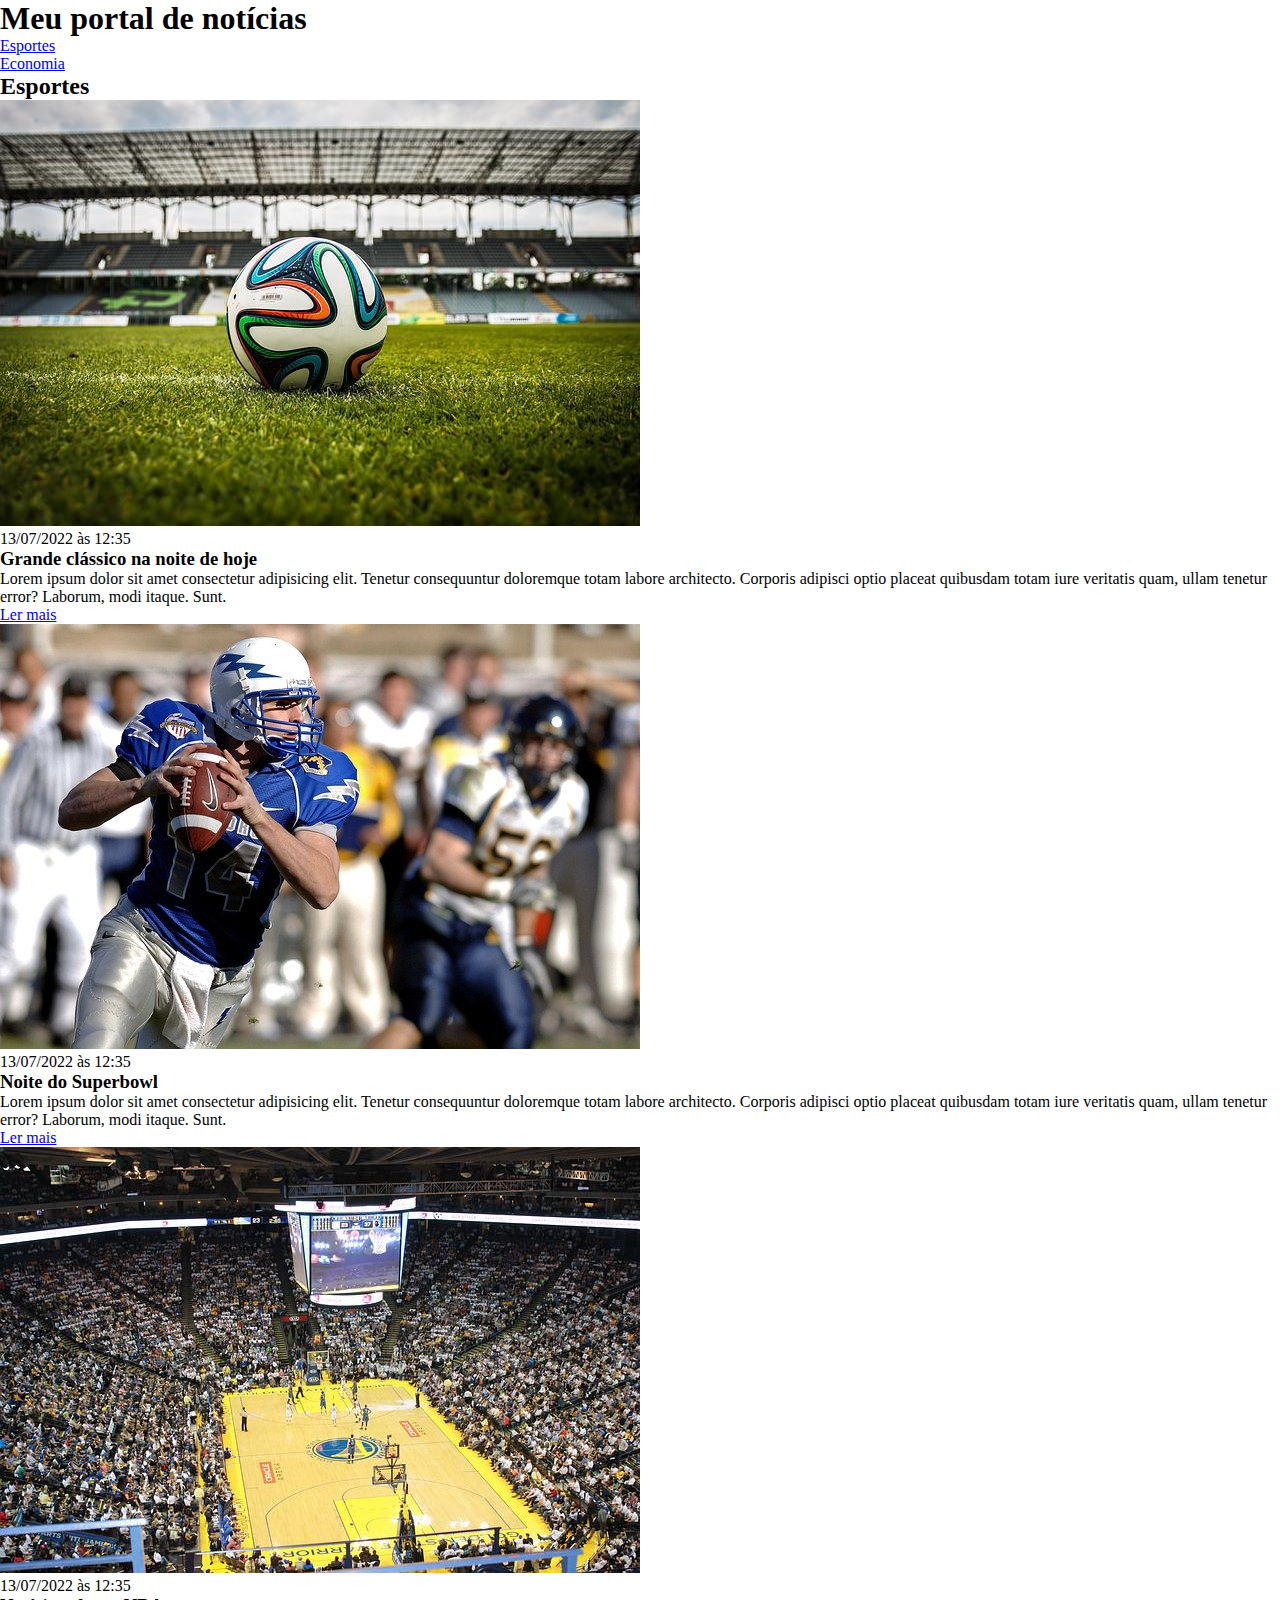
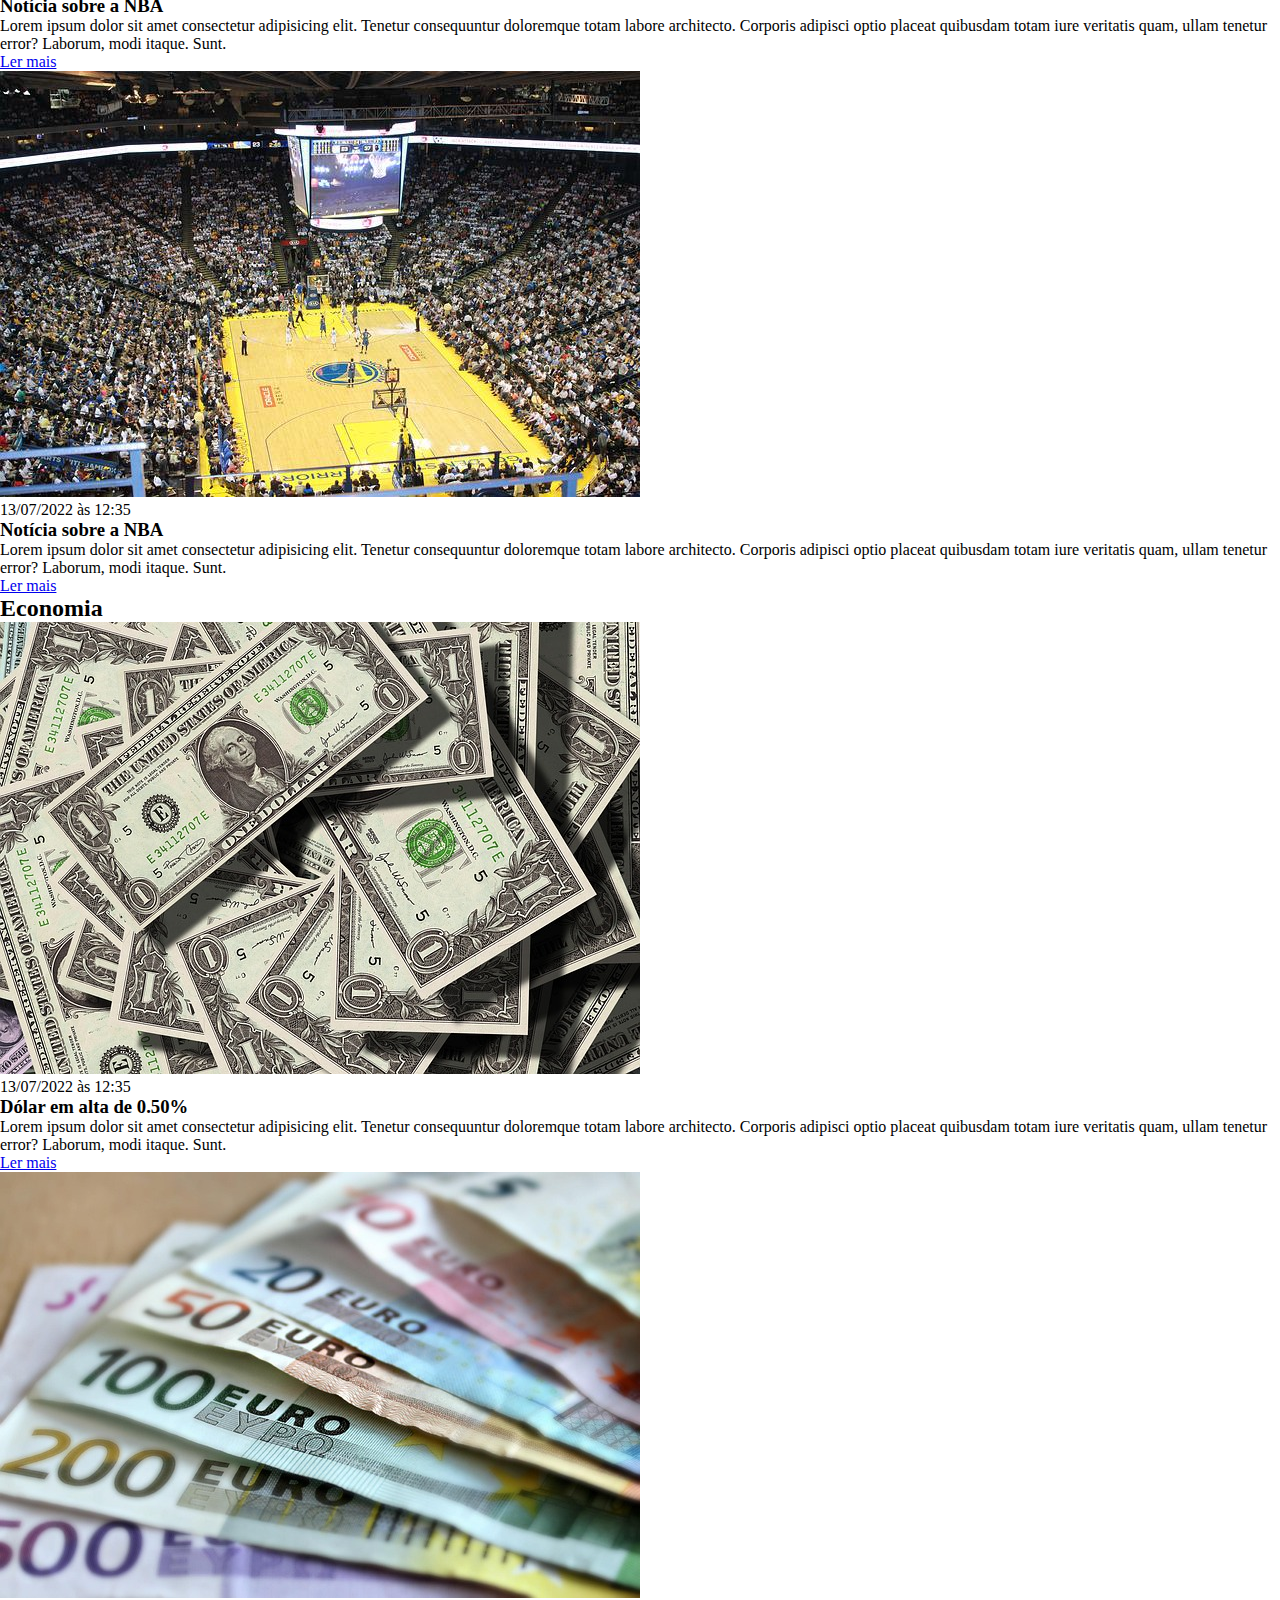
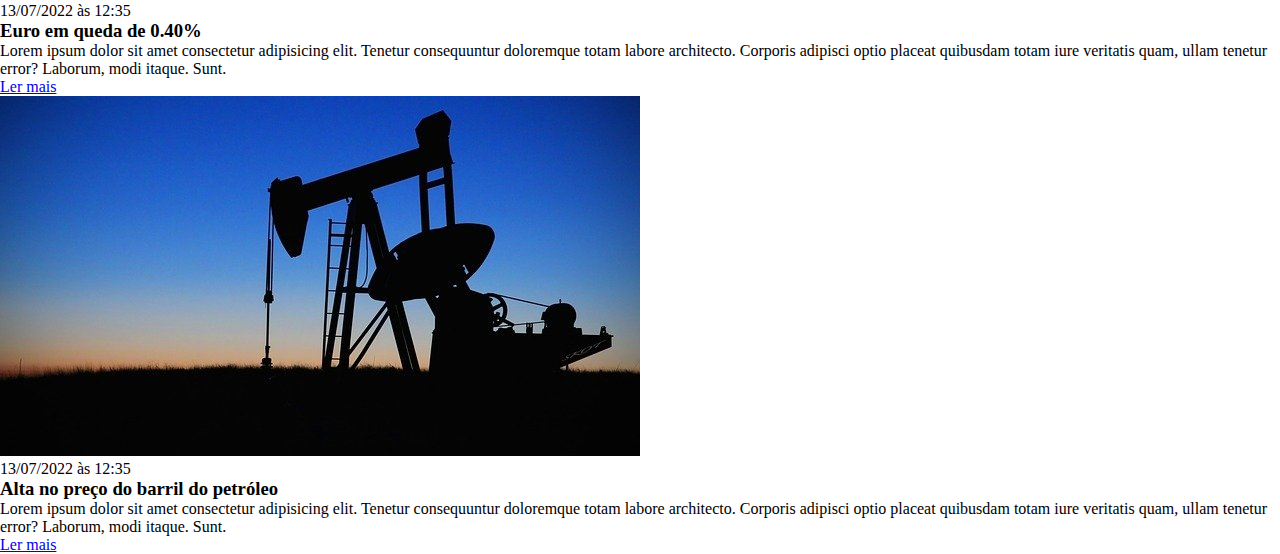
==== modulo4/index.html @ 23e4b3a2 "modulo4" ====
<!DOCTYPE html>
<html lang="pt-BR">
<head>
    <meta charset="UTF-8">
    <meta http-equiv="X-UA-Compatible" content="IE=edge">
    <meta name="viewport" content="width=device-width, initial-scale=1.0">
    <title>Meu portal de notícias</title>
    <link rel="stylesheet" href="main.css">
</head>
<body>
    <header>
        <h1>Meu portal de notícias</h1>
        <nav>
            <ul>
                <li>
                    <a href="#sports" title="Ir para a seção de esportes">Esportes</a>
                </li>
                <li>
                    <a href="#economy" title="Ir para a seção de notícias">Economia</a>
                </li>
            </ul>
        </nav>
    </header>
    <section id="esportes">
        <h2>Esportes</h2>
        <article>
            <img src="./imagens/futebol.jpg" alt="Bola de futebol no gramado" />
            <header>
                <time class="creation-date">13/07/2022 às 12:35</time>
            </header>
            <h3>Grande clássico na noite de hoje</h3>
            <p>
                Lorem ipsum dolor sit amet consectetur adipisicing elit. Tenetur consequuntur doloremque totam labore architecto. Corporis adipisci optio placeat quibusdam totam iure veritatis quam, ullam tenetur error? Laborum, modi itaque. Sunt.
            </p>
            <a href="#" title="Leia a notícia completa">Ler mais</a>
        </article>
        <article>
            <img src="./imagens/futebol-americano.jpg" alt="Jogador de futebol americano correndo com a bola na mão" />
            <header>
                <time>13/07/2022 às 12:35</time>
            </header>
            <h3>Noite do Superbowl</h3>
            <p>
                Lorem ipsum dolor sit amet consectetur adipisicing elit. Tenetur consequuntur doloremque totam labore architecto. Corporis adipisci optio placeat quibusdam totam iure veritatis quam, ullam tenetur error? Laborum, modi itaque. Sunt.
            </p>
            <a href="#" title="Leia a notícia completa">Ler mais</a>
        </article>
        <article>
            <img src="./imagens/basquete.jpg" title="Vista aérea de uma quadra de basquete" />
            <header>
                <time>13/07/2022 às 12:35</time>
            </header>
            <h3>Notícia sobre a NBA</h3>
            <p>
                Lorem ipsum dolor sit amet consectetur adipisicing elit. Tenetur consequuntur doloremque totam labore architecto. Corporis adipisci optio placeat quibusdam totam iure veritatis quam, ullam tenetur error? Laborum, modi itaque. Sunt.
            </p>
            <a href="#" title="Leia a notícia completa">Ler mais</a>
        </article>
        <article>
            <img src="./imagens/basquete.jpg" title="Vista aérea de uma quadra de basquete" />
            <header>
                <time>13/07/2022 às 12:35</time>
            </header>
            <h3>Notícia sobre a NBA</h3>
            <p>
                Lorem ipsum dolor sit amet consectetur adipisicing elit. Tenetur consequuntur doloremque totam labore architecto. Corporis adipisci optio placeat quibusdam totam iure veritatis quam, ullam tenetur error? Laborum, modi itaque. Sunt.
            </p>
            <a href="#" title="Leia a notícia completa">Ler mais</a>
        </article>
    </section>
    <section id="economy">
        <h2>Economia</h2>
        <article>
            <img src="./imagens/dolares.jpg" alt="Muitos dólares" />
            <header>
                <time class="creation-date">13/07/2022 às 12:35</time>
            </header>
            <h3>Dólar em alta de 0.50%</h3>
            <p>
                Lorem ipsum dolor sit amet consectetur adipisicing elit. Tenetur consequuntur doloremque totam labore architecto. Corporis adipisci optio placeat quibusdam totam iure veritatis quam, ullam tenetur error? Laborum, modi itaque. Sunt.
            </p>
            <a href="#" title="Leia a notícia completa">Ler mais</a>
        </article>
        <article>
            <img src="./imagens/euro.jpg" alt="Várias notas de euro" />
            <header>
                <time>13/07/2022 às 12:35</time>
            </header>
            <h3>Euro em queda de 0.40%</h3>
            <p>
                Lorem ipsum dolor sit amet consectetur adipisicing elit. Tenetur consequuntur doloremque totam labore architecto. Corporis adipisci optio placeat quibusdam totam iure veritatis quam, ullam tenetur error? Laborum, modi itaque. Sunt.
            </p>
            <a href="#" title="Leia a notícia completa">Ler mais</a>
        </article>
        <article>
            <img src="./imagens/petroleo.jpg" alt="Extração de petróleo" />
            <header>
                <time>13/07/2022 às 12:35</time>
            </header>
            <h3>Alta no preço do barril do petróleo</h3>
            <p>
                Lorem ipsum dolor sit amet consectetur adipisicing elit. Tenetur consequuntur doloremque totam labore architecto. Corporis adipisci optio placeat quibusdam totam iure veritatis quam, ullam tenetur error? Laborum, modi itaque. Sunt.
            </p>
            <a href="#" title="Leia a notícia completa">Ler mais</a>
        </article>
    </section>
</body>
</html>
---- modulo4/main.css ----
* {
    box-sizing: border-box;
    margin: 0;
    padding: 0;
}

header li {
    
}
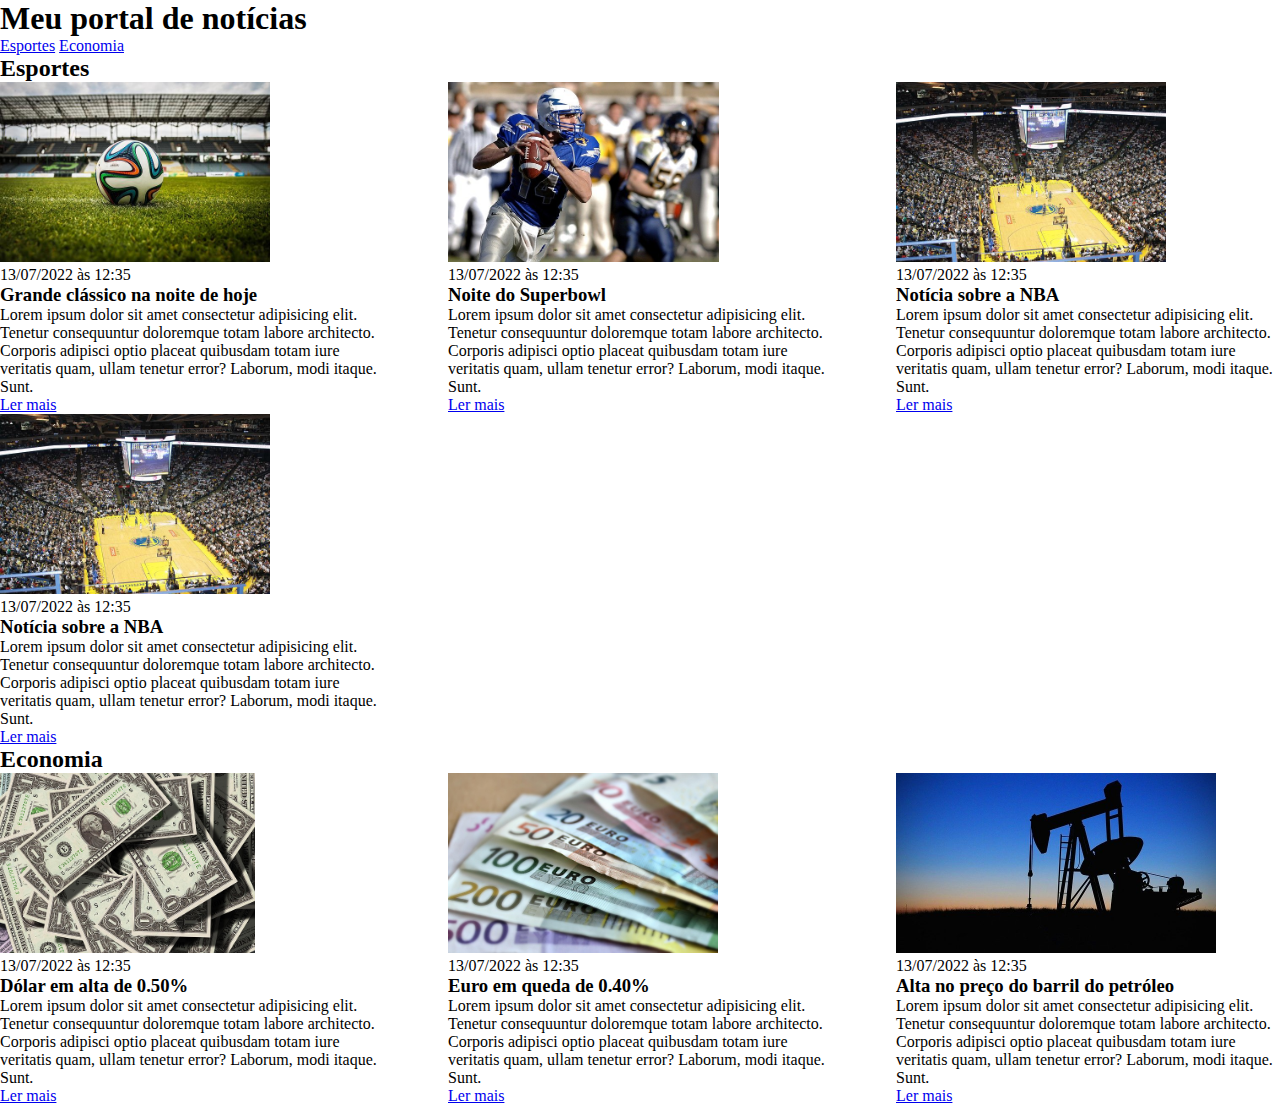
==== commit 0923998a: "aula 5 display" ====
--- a/modulo4/index.html
+++ b/modulo4/index.html
@@ -9,100 +9,110 @@
 </head>
 <body>
     <header>
-        <h1>Meu portal de notícias</h1>
-        <nav>
-            <ul>
-                <li>
-                    <a href="#sports" title="Ir para a seção de esportes">Esportes</a>
-                </li>
-                <li>
-                    <a href="#economy" title="Ir para a seção de notícias">Economia</a>
-                </li>
-            </ul>
-        </nav>
+        <div class="container">
+            <h1>Meu portal de notícias</h1>
+            <nav>
+                <ul>
+                    <li>
+                        <a href="#sports" title="Ir para a seção de esportes">Esportes</a>
+                    </li>
+                    <li>
+                        <a href="#economy" title="Ir para a seção de notícias">Economia</a>
+                    </li>
+                </ul>
+            </nav>
+        </div>
     </header>
     <section id="esportes">
-        <h2>Esportes</h2>
-        <article>
-            <img src="./imagens/futebol.jpg" alt="Bola de futebol no gramado" />
-            <header>
-                <time class="creation-date">13/07/2022 às 12:35</time>
-            </header>
-            <h3>Grande clássico na noite de hoje</h3>
-            <p>
-                Lorem ipsum dolor sit amet consectetur adipisicing elit. Tenetur consequuntur doloremque totam labore architecto. Corporis adipisci optio placeat quibusdam totam iure veritatis quam, ullam tenetur error? Laborum, modi itaque. Sunt.
-            </p>
-            <a href="#" title="Leia a notícia completa">Ler mais</a>
-        </article>
-        <article>
-            <img src="./imagens/futebol-americano.jpg" alt="Jogador de futebol americano correndo com a bola na mão" />
-            <header>
-                <time>13/07/2022 às 12:35</time>
-            </header>
-            <h3>Noite do Superbowl</h3>
-            <p>
-                Lorem ipsum dolor sit amet consectetur adipisicing elit. Tenetur consequuntur doloremque totam labore architecto. Corporis adipisci optio placeat quibusdam totam iure veritatis quam, ullam tenetur error? Laborum, modi itaque. Sunt.
-            </p>
-            <a href="#" title="Leia a notícia completa">Ler mais</a>
-        </article>
-        <article>
-            <img src="./imagens/basquete.jpg" title="Vista aérea de uma quadra de basquete" />
-            <header>
-                <time>13/07/2022 às 12:35</time>
-            </header>
-            <h3>Notícia sobre a NBA</h3>
-            <p>
-                Lorem ipsum dolor sit amet consectetur adipisicing elit. Tenetur consequuntur doloremque totam labore architecto. Corporis adipisci optio placeat quibusdam totam iure veritatis quam, ullam tenetur error? Laborum, modi itaque. Sunt.
-            </p>
-            <a href="#" title="Leia a notícia completa">Ler mais</a>
-        </article>
-        <article>
-            <img src="./imagens/basquete.jpg" title="Vista aérea de uma quadra de basquete" />
-            <header>
-                <time>13/07/2022 às 12:35</time>
-            </header>
-            <h3>Notícia sobre a NBA</h3>
-            <p>
-                Lorem ipsum dolor sit amet consectetur adipisicing elit. Tenetur consequuntur doloremque totam labore architecto. Corporis adipisci optio placeat quibusdam totam iure veritatis quam, ullam tenetur error? Laborum, modi itaque. Sunt.
-            </p>
-            <a href="#" title="Leia a notícia completa">Ler mais</a>
-        </article>
+        <div class="containe">
+            <h2>Esportes</h2>
+            <div class="articles">
+                <article>
+                    <img src="./imagens/futebol.jpg" alt="Bola de futebol no gramado" />
+                    <header>
+                        <time class="creation-date">13/07/2022 às 12:35</time>
+                    </header>
+                    <h3>Grande clássico na noite de hoje</h3>
+                    <p>
+                        Lorem ipsum dolor sit amet consectetur adipisicing elit. Tenetur consequuntur doloremque totam labore architecto. Corporis adipisci optio placeat quibusdam totam iure veritatis quam, ullam tenetur error? Laborum, modi itaque. Sunt.
+                    </p>
+                    <a href="#" title="Leia a notícia completa">Ler mais</a>
+                </article>
+                <article>
+                    <img src="./imagens/futebol-americano.jpg" alt="Jogador de futebol americano correndo com a bola na mão" />
+                    <header>
+                        <time>13/07/2022 às 12:35</time>
+                    </header>
+                    <h3>Noite do Superbowl</h3>
+                    <p>
+                        Lorem ipsum dolor sit amet consectetur adipisicing elit. Tenetur consequuntur doloremque totam labore architecto. Corporis adipisci optio placeat quibusdam totam iure veritatis quam, ullam tenetur error? Laborum, modi itaque. Sunt.
+                    </p>
+                    <a href="#" title="Leia a notícia completa">Ler mais</a>
+                </article>
+                <article>
+                    <img src="./imagens/basquete.jpg" title="Vista aérea de uma quadra de basquete" />
+                    <header>
+                        <time>13/07/2022 às 12:35</time>
+                    </header>
+                    <h3>Notícia sobre a NBA</h3>
+                    <p>
+                        Lorem ipsum dolor sit amet consectetur adipisicing elit. Tenetur consequuntur doloremque totam labore architecto. Corporis adipisci optio placeat quibusdam totam iure veritatis quam, ullam tenetur error? Laborum, modi itaque. Sunt.
+                    </p>
+                    <a href="#" title="Leia a notícia completa">Ler mais</a>
+                </article>
+                <article>
+                    <img src="./imagens/basquete.jpg" title="Vista aérea de uma quadra de basquete" />
+                    <header>
+                        <time>13/07/2022 às 12:35</time>
+                    </header>
+                    <h3>Notícia sobre a NBA</h3>
+                    <p>
+                        Lorem ipsum dolor sit amet consectetur adipisicing elit. Tenetur consequuntur doloremque totam labore architecto. Corporis adipisci optio placeat quibusdam totam iure veritatis quam, ullam tenetur error? Laborum, modi itaque. Sunt.
+                    </p>
+                    <a href="#" title="Leia a notícia completa">Ler mais</a>
+                </article>
+            </div>
+        </div>
     </section>
     <section id="economy">
-        <h2>Economia</h2>
-        <article>
-            <img src="./imagens/dolares.jpg" alt="Muitos dólares" />
-            <header>
-                <time class="creation-date">13/07/2022 às 12:35</time>
-            </header>
-            <h3>Dólar em alta de 0.50%</h3>
-            <p>
-                Lorem ipsum dolor sit amet consectetur adipisicing elit. Tenetur consequuntur doloremque totam labore architecto. Corporis adipisci optio placeat quibusdam totam iure veritatis quam, ullam tenetur error? Laborum, modi itaque. Sunt.
-            </p>
-            <a href="#" title="Leia a notícia completa">Ler mais</a>
-        </article>
-        <article>
-            <img src="./imagens/euro.jpg" alt="Várias notas de euro" />
-            <header>
-                <time>13/07/2022 às 12:35</time>
-            </header>
-            <h3>Euro em queda de 0.40%</h3>
-            <p>
-                Lorem ipsum dolor sit amet consectetur adipisicing elit. Tenetur consequuntur doloremque totam labore architecto. Corporis adipisci optio placeat quibusdam totam iure veritatis quam, ullam tenetur error? Laborum, modi itaque. Sunt.
-            </p>
-            <a href="#" title="Leia a notícia completa">Ler mais</a>
-        </article>
-        <article>
-            <img src="./imagens/petroleo.jpg" alt="Extração de petróleo" />
-            <header>
-                <time>13/07/2022 às 12:35</time>
-            </header>
-            <h3>Alta no preço do barril do petróleo</h3>
-            <p>
-                Lorem ipsum dolor sit amet consectetur adipisicing elit. Tenetur consequuntur doloremque totam labore architecto. Corporis adipisci optio placeat quibusdam totam iure veritatis quam, ullam tenetur error? Laborum, modi itaque. Sunt.
-            </p>
-            <a href="#" title="Leia a notícia completa">Ler mais</a>
-        </article>
+        <div class="contain">
+            <h2>Economia</h2>
+            <div class="articles">
+                <article>
+                    <img src="./imagens/dolares.jpg" alt="Muitos dólares" />
+                    <header>
+                        <time class="creation-date">13/07/2022 às 12:35</time>
+                    </header>
+                    <h3>Dólar em alta de 0.50%</h3>
+                    <p>
+                        Lorem ipsum dolor sit amet consectetur adipisicing elit. Tenetur consequuntur doloremque totam labore architecto. Corporis adipisci optio placeat quibusdam totam iure veritatis quam, ullam tenetur error? Laborum, modi itaque. Sunt.
+                    </p>
+                    <a href="#" title="Leia a notícia completa">Ler mais</a>
+                </article>
+                <article>
+                    <img src="./imagens/euro.jpg" alt="Várias notas de euro" />
+                    <header>
+                        <time>13/07/2022 às 12:35</time>
+                    </header>
+                    <h3>Euro em queda de 0.40%</h3>
+                    <p>
+                        Lorem ipsum dolor sit amet consectetur adipisicing elit. Tenetur consequuntur doloremque totam labore architecto. Corporis adipisci optio placeat quibusdam totam iure veritatis quam, ullam tenetur error? Laborum, modi itaque. Sunt.
+                    </p>
+                    <a href="#" title="Leia a notícia completa">Ler mais</a>
+                </article>
+                <article>
+                    <img src="./imagens/petroleo.jpg" alt="Extração de petróleo" />
+                    <header>
+                        <time>13/07/2022 às 12:35</time>
+                    </header>
+                    <h3>Alta no preço do barril do petróleo</h3>
+                    <p>
+                        Lorem ipsum dolor sit amet consectetur adipisicing elit. Tenetur consequuntur doloremque totam labore architecto. Corporis adipisci optio placeat quibusdam totam iure veritatis quam, ullam tenetur error? Laborum, modi itaque. Sunt.
+                    </p>
+                    <a href="#" title="Leia a notícia completa">Ler mais</a>
+                </article>
+            </div>
+        </div>
     </section>
 </body>
 </html>--- a/modulo4/main.css
+++ b/modulo4/main.css
@@ -5,5 +5,25 @@
 }
 
 header li {
-    
+    display: inline;
+}
+
+.container {
+    width: 1366px;
+    margin: 0 auto 0 auto;
+
+}
+
+.articles {
+    display: flex;
+    flex-wrap: wrap;
+    justify-content: space-between;
+}
+
+.articles article img {
+    height: 180px;
+}
+
+.articles article {
+    width: 30%;
 }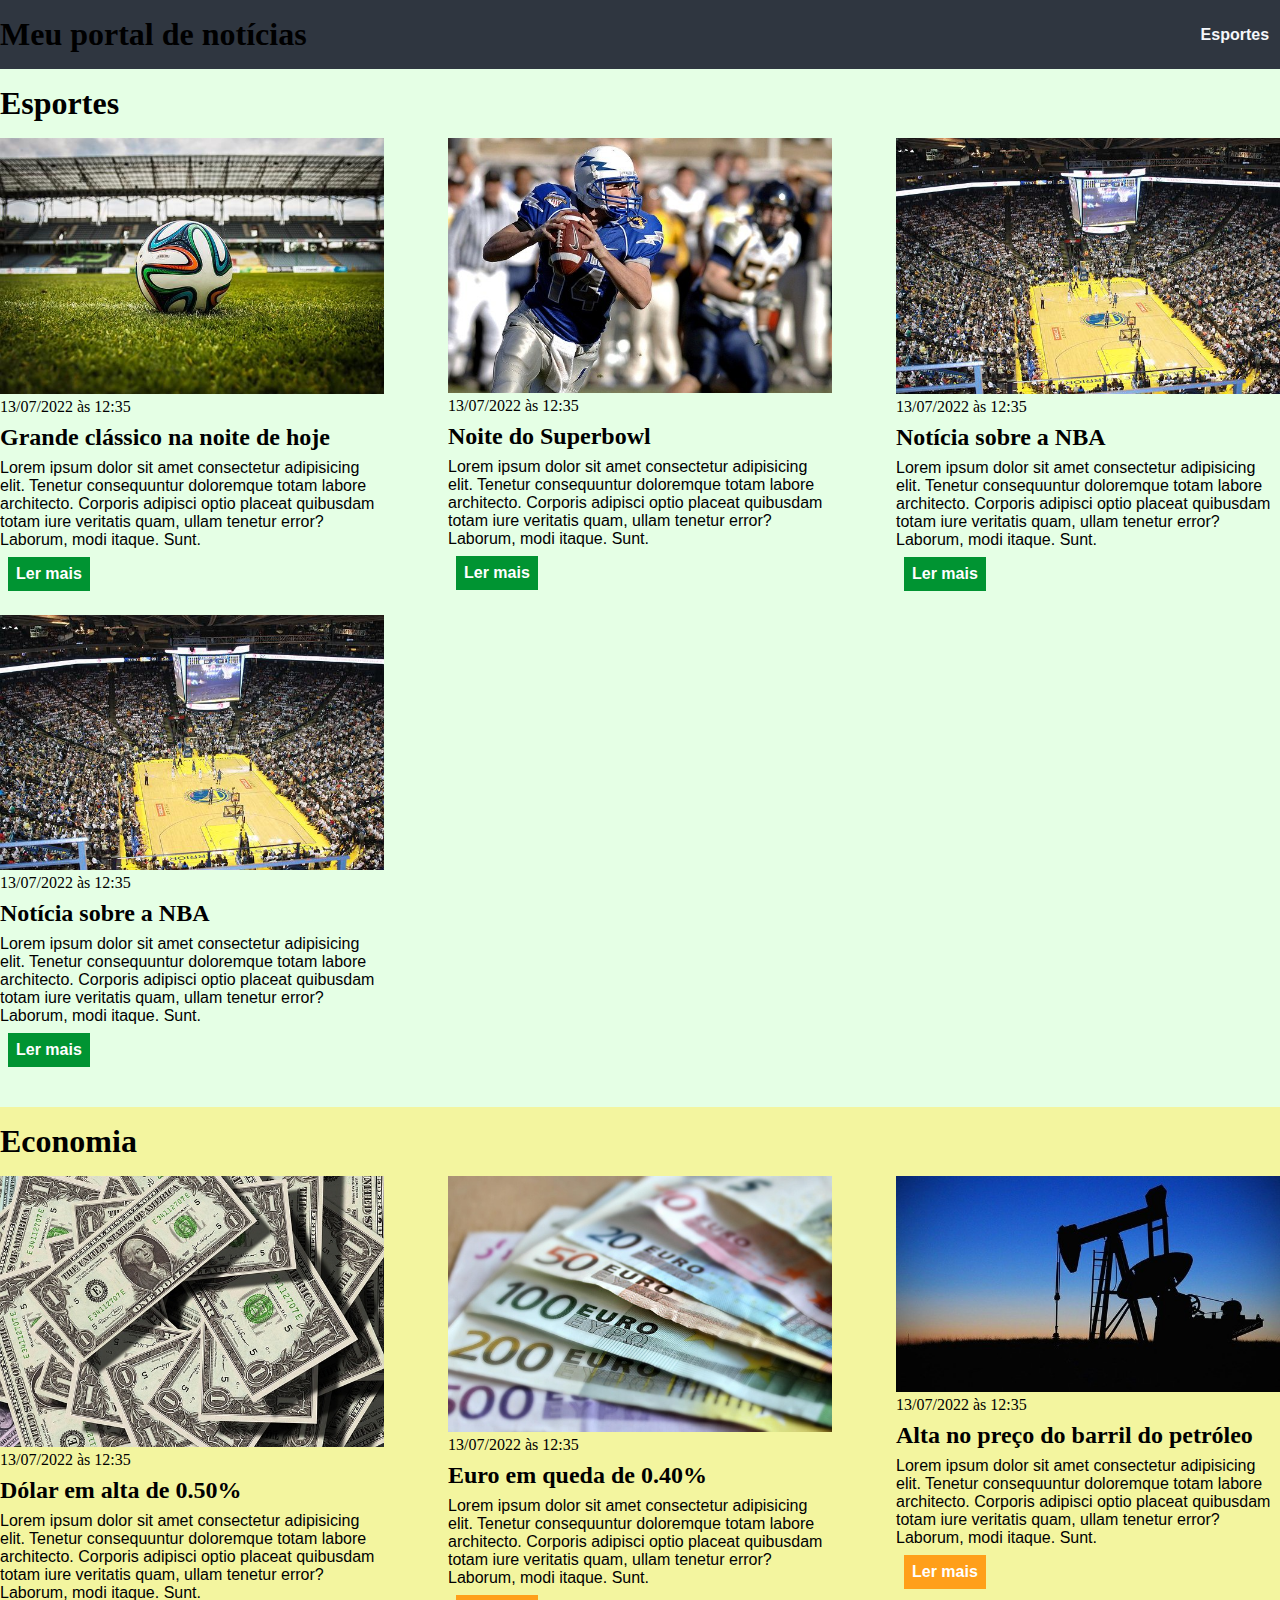
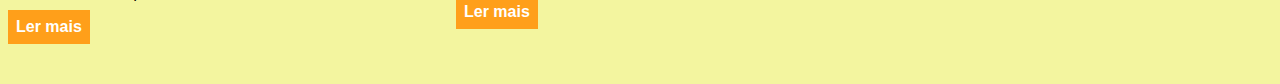
==== commit f08e6587: "create folder modulo5" ====
--- a/modulo4/index.html
+++ b/modulo4/index.html
@@ -14,7 +14,7 @@
             <nav>
                 <ul>
                     <li>
-                        <a href="#sports" title="Ir para a seção de esportes">Esportes</a>
+                        <a href="#esportes" title="Ir para a seção de esportes">Esportes</a>
                     </li>
                     <li>
                         <a href="#economy" title="Ir para a seção de notícias">Economia</a>
--- a/modulo4/main.css
+++ b/modulo4/main.css
@@ -4,8 +4,28 @@
     padding: 0;
 }
 
+body > header {
+    background-color: #2f3640;
+    padding: 16px 0;
+    columns: #f5f6fa;
+}
+
+header .container{
+    display: flex;
+    align-items: center;
+    justify-content: space-between;
+}
+
 header li {
     display: inline;
+    font-family: Arial, Helvetica, sans-serif;
+    font-weight: bold;
+    margin-left: 16px;
+}
+
+header li a {
+    color: #f5f6fa;
+    text-decoration: none;
 }
 
 .container {
@@ -21,9 +41,66 @@
 }
 
 .articles article img {
-    height: 180px;
+    /* height: 180px; */
+    width: 100%;
 }
 
 .articles article {
     width: 30%;
+}
+
+section {
+    padding: 16px 0;
+}
+
+section h2, .articles article {
+    margin-bottom: 16px;
+}
+
+.articles article h3 {
+    margin-top: 8px;
+    margin-bottom: 8px;
+}
+
+.articles article a {
+    background-color: blue;
+    color: #fff;
+    padding: 8px;
+    display: inline-block;
+    text-decoration: none;
+    font-weight: bold;
+    margin: 8px;
+}
+
+.articles article a:hover {
+    text-decoration: underline;
+}
+
+.articles article p,
+.articles article a {
+    font-family: Arial, Helvetica, sans-serif;
+}
+
+.articles article h3 {
+    font-size: 24px;
+}
+
+section h2 {
+    font-size: 32px;
+}
+
+#esportes {
+    background-color: rgba(0, 255, 0, 0.1);
+}
+
+#esportes .articles article a {
+    background-color: #009432;
+}
+
+#economy {
+    background-color: #f3f59f;
+}
+
+#economy .articles article a {
+    background-color: #ff9f1a;
 }